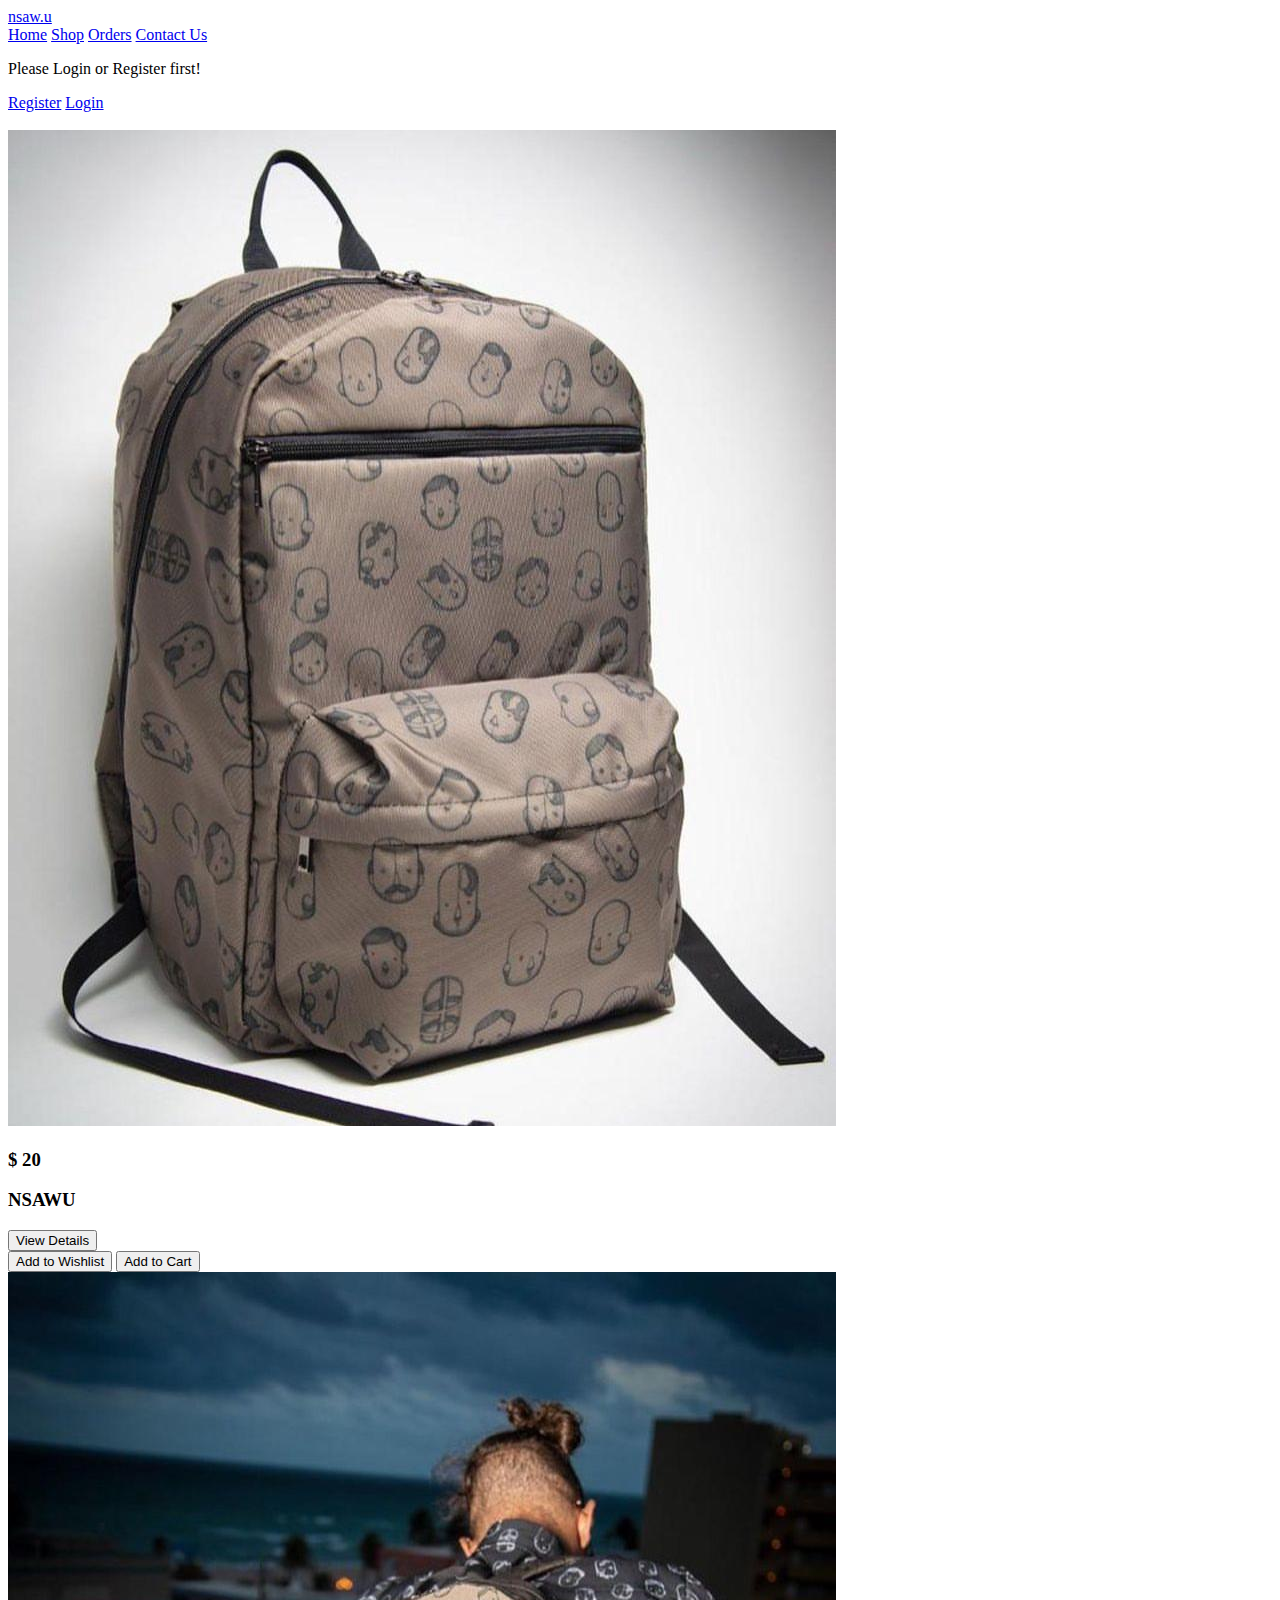
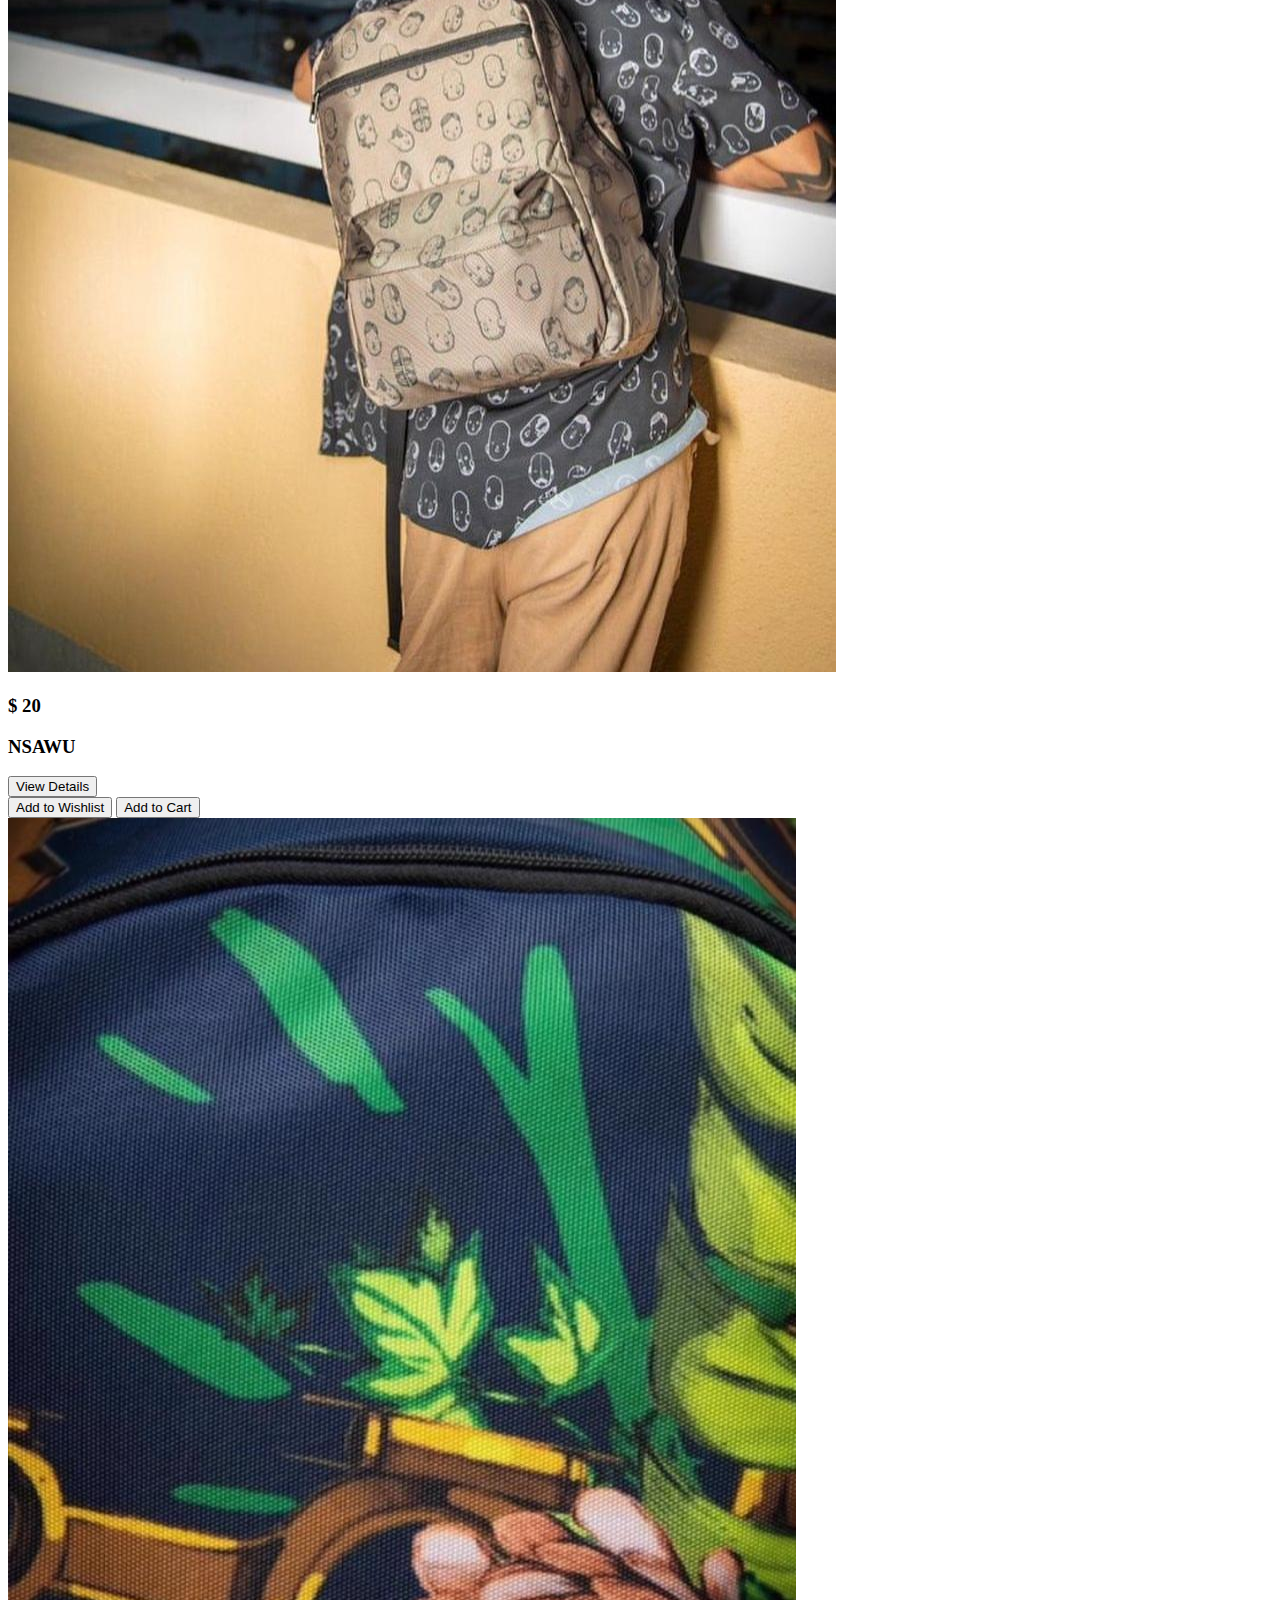
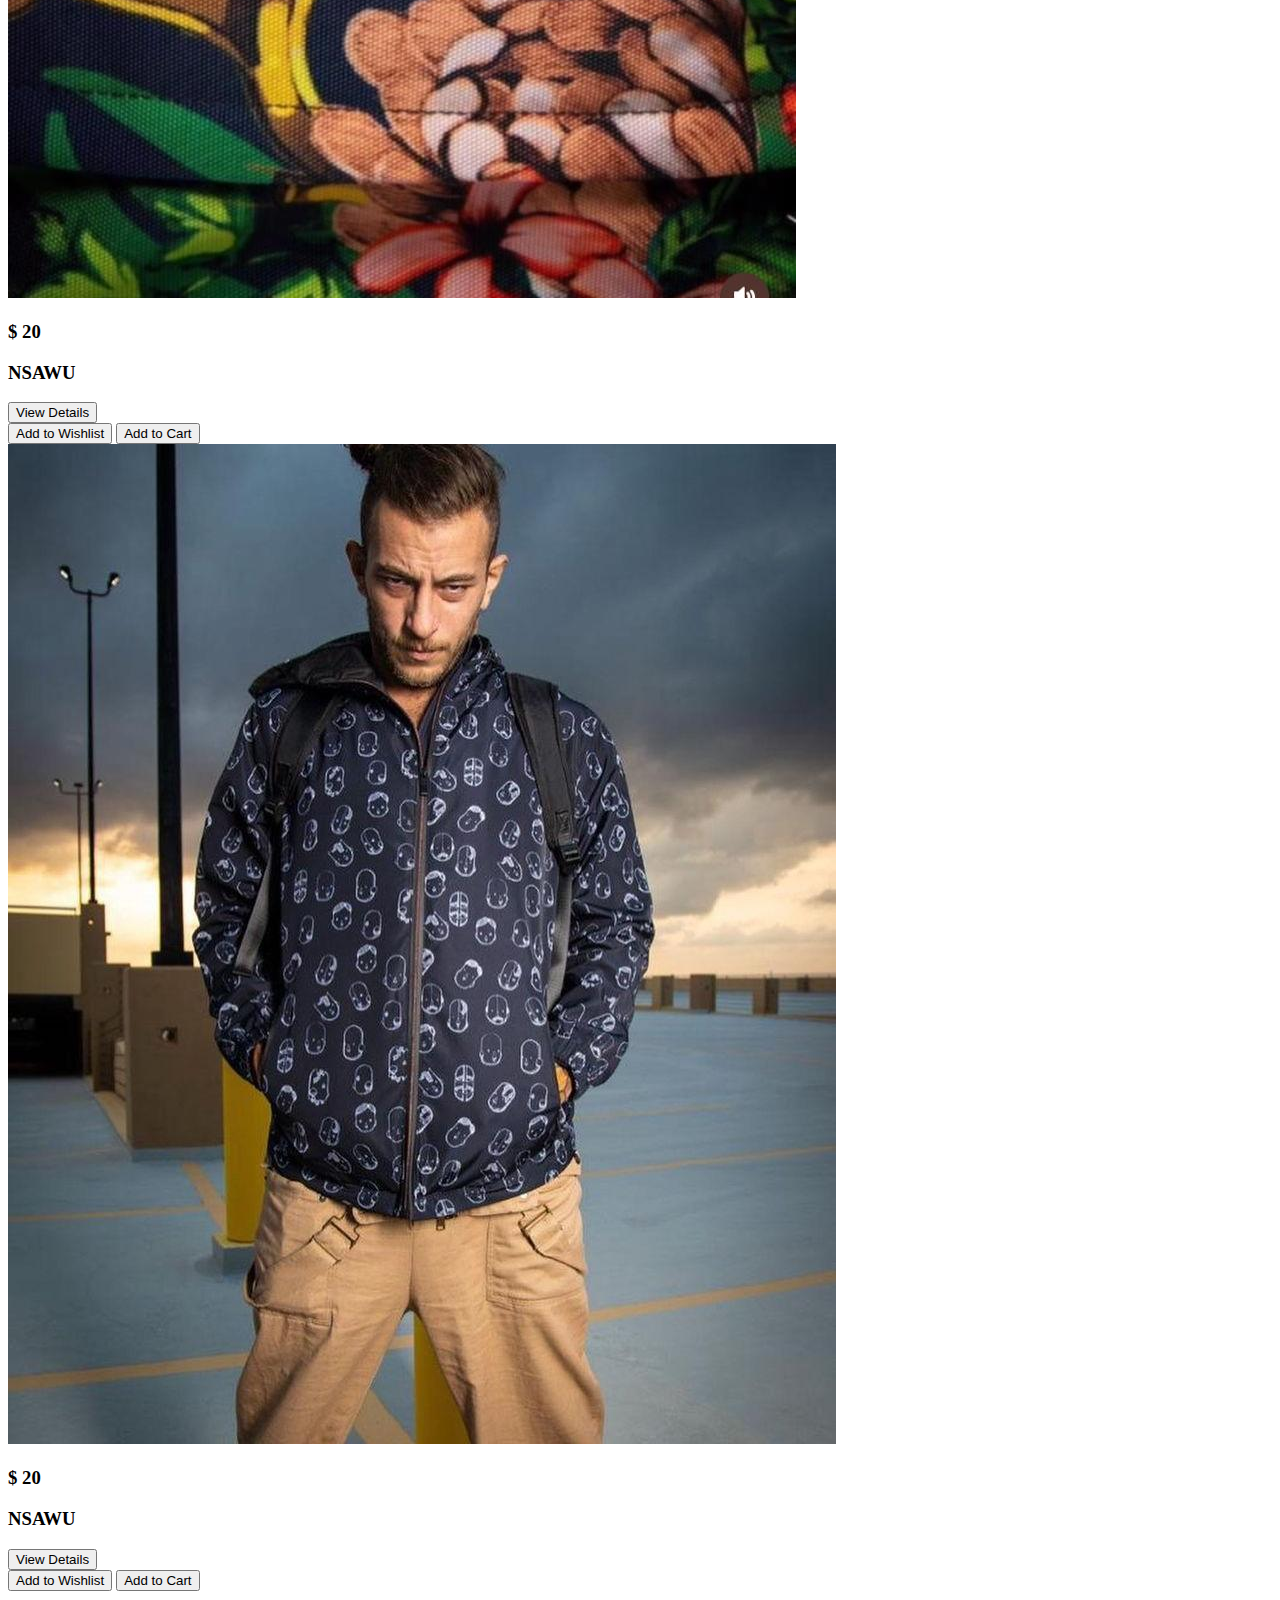
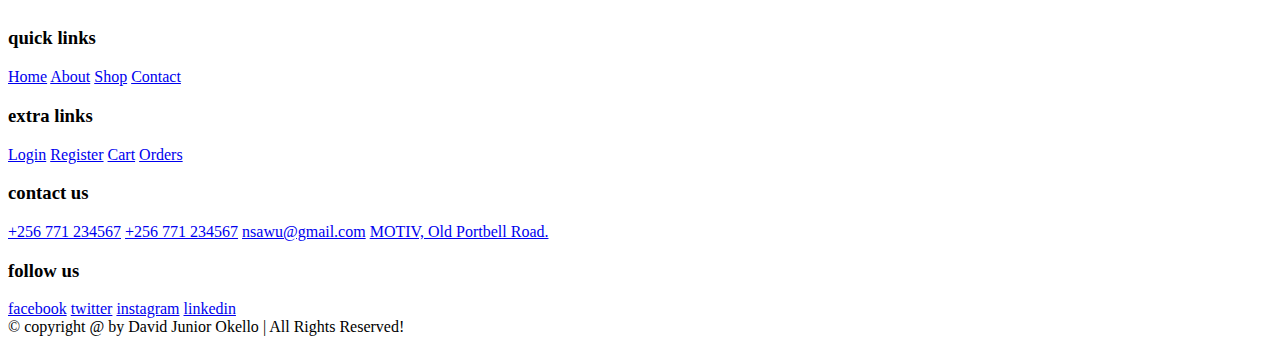
==== shop.html @ 91687a42 "Add files via upload" ====
<!DOCTYPE html>
<html lang="en">
<head>
   <meta charset="UTF-8">
   <meta http-equiv="X-UA-Compatible" content="IE=edge">
   <meta name="viewport" content="width=device-width, initial-scale=1.0">
   <title>nsaw.u</title>
   
   <link rel="stylesheet" href="css/swiper.min.css" />
   
   <!-- font awesome cdn link  -->
   <link rel="stylesheet" href="css/fontawesome/css/all.css">

   <!-- custom css file link  -->
   <link rel="stylesheet" href="css/style.css">
   <link rel="stylesheet" href="css/shopstyle.css">
   

</head>

<body style="background-color: #fff;">

   <header class="header">

      <section class="flex">
   
         <a href="index.html" class="logo">nsaw.u<span></span></a>
   
         <nav class="navbar">
            <a href="index.html">Home</a>
            <a href="shop.html">Shop</a>
            <a href="orders.html">Orders</a>
            <a href="contact.html">Contact Us</a>
         </nav>
   
         <div class="icons">
            
            <div id="menu-btn" class="fas fa-bars"></div>
            <!-- <a href="search_page.php"><i class="fas fa-search"></i></a> -->
            <div id="user-btn" class="fas fa-user" style="color:#000000"></div>
         </div>
   
         <div class="profile">
            
            <p>Please Login or Register first!</p>
            <div class="flex-btn">
               <a href="user_register.html" class="option-btn">Register</a>
               <a href="user_login.html" class="option-btn">Login</a>
            </div>
            
         </div>
   
      </section>
   
   </header>
<br>
      <div class="cards">
         
         <div class="card">
            <img src="uploaded_img/3.jpg" alt="jgfj" class="cardimage">
             <h3 class="image-price">$ 20</h3>
             <h3 class="image-name">NSAWU</h3>
             <a href="quick_view.html">
              <button class="image-btn">View Details</button>
             </a>
             <div class="flex">
               <a href="wishlist.html" class="wishlist"><button class="wishlist1">Add to Wishlist</button></a>
               
               <a href="cart.html" class="wishlist"><button class="wishlist1">Add to Cart</button></a>
             </div>
         </div>
         <div class="card">
            <img src="uploaded_img/2.jpg" alt="jgfj" class="cardimage">
             <h3 class="image-price">$ 20</h3>
             <h3 class="image-name">NSAWU</h3>
             <a href="quick_view.html">
              <button class="image-btn">View Details</button>
             </a>
             <div class="flex">
               <a href="wishlist.html" class="wishlist"><button class="wishlist1">Add to Wishlist</button></a>
               
               <a href="cart.html" class="wishlist"><button class="wishlist1">Add to Cart</button></a>
             </div>
         </div>
         <div class="card">
            <img src="uploaded_img/1.jpg" alt="jgfj" class="cardimage">
             <h3 class="image-price">$ 20</h3>
             <h3 class="image-name">NSAWU</h3>
             <a href="quick_view.html">
              <button class="image-btn">View Details</button>
             </a>
             <div class="flex">
               <a href="wishlist.html" class="wishlist"><button class="wishlist1">Add to Wishlist</button></a>
               
               <a href="cart.html" class="wishlist"><button class="wishlist1">Add to Cart</button></a>
             </div>
         </div>
         <div class="card">
            <img src="uploaded_img/4.jpg" alt="jgfj" class="cardimage">
             <h3 class="image-price">$ 20</h3>
             <h3 class="image-name">NSAWU</h3>
             <a href="quick_view.html">
              <button class="image-btn">View Details</button>
             </a>
             <div class="flex">
               <a href="wishlist.html" class="wishlist"><button class="wishlist1">Add to Wishlist</button></a>
               
               <a href="cart.html" class="wishlist"><button class="wishlist1">Add to Cart</button></a>
             </div>
         </div>
         
     </div>
     <br>

   <footer class="footer">

      <section class="grid">
   
         <div class="box">
            <h3>quick links</h3>
            <a href="index.html"> <i class="fas fa-angle-right"></i> Home</a>
            <a href="about.html"> <i class="fas fa-angle-right"></i> About</a>
            <a href="shop.html"> <i class="fas fa-angle-right"></i> Shop</a>
            <a href="contact.html"> <i class="fas fa-angle-right"></i> Contact</a>
         </div>
   
         <div class="box">
            <h3>extra links</h3>
            <a href="user_login.html"> <i class="fas fa-angle-right"></i> Login</a>
            <a href="user_register.html"> <i class="fas fa-angle-right"></i> Register</a>
            <a href="cart.html"> <i class="fas fa-angle-right"></i> Cart</a>
            <a href="orders.html"> <i class="fas fa-angle-right"></i> Orders</a>
         </div>
   
         <div class="box">
            <h3>contact us</h3>
            <a href="tel:"><i class="fas fa-phone"></i> +256 771 234567</a>
            <a href="tel:"><i class="fas fa-phone"></i> +256 771 234567</a>
            <a href="mailto:*****@gmail.com"><i class="fas fa-envelope"></i> nsawu@gmail.com</a>
            <a href="https://www.google.com/location here"><i class="fas fa-map-marker-alt"></i> MOTIV, Old Portbell Road.</a>
         </div>
   
         <div class="box">
            <h3>follow us</h3>
            <a href="#"><i class="fab fa-facebook-f"></i>facebook</a>
            <a href="#"><i class="fab fa-twitter"></i>twitter</a>
            <a href="#"><i class="fab fa-instagram"></i>instagram</a>
            <a href="#"><i class="fab fa-linkedin"></i>linkedin</a>
         </div>
   
      </section>
   
      <div class="credit">&copy; copyright @ <?= date('Y'); ?> by <span>David Junior Okello</span> | All Rights Reserved!</div>
   
   </footer>


<script src="https://unpkg.com/swiper@8/swiper-bundle.min.js"></script>

<script src="js/script.js"></script>


</body>
</html>
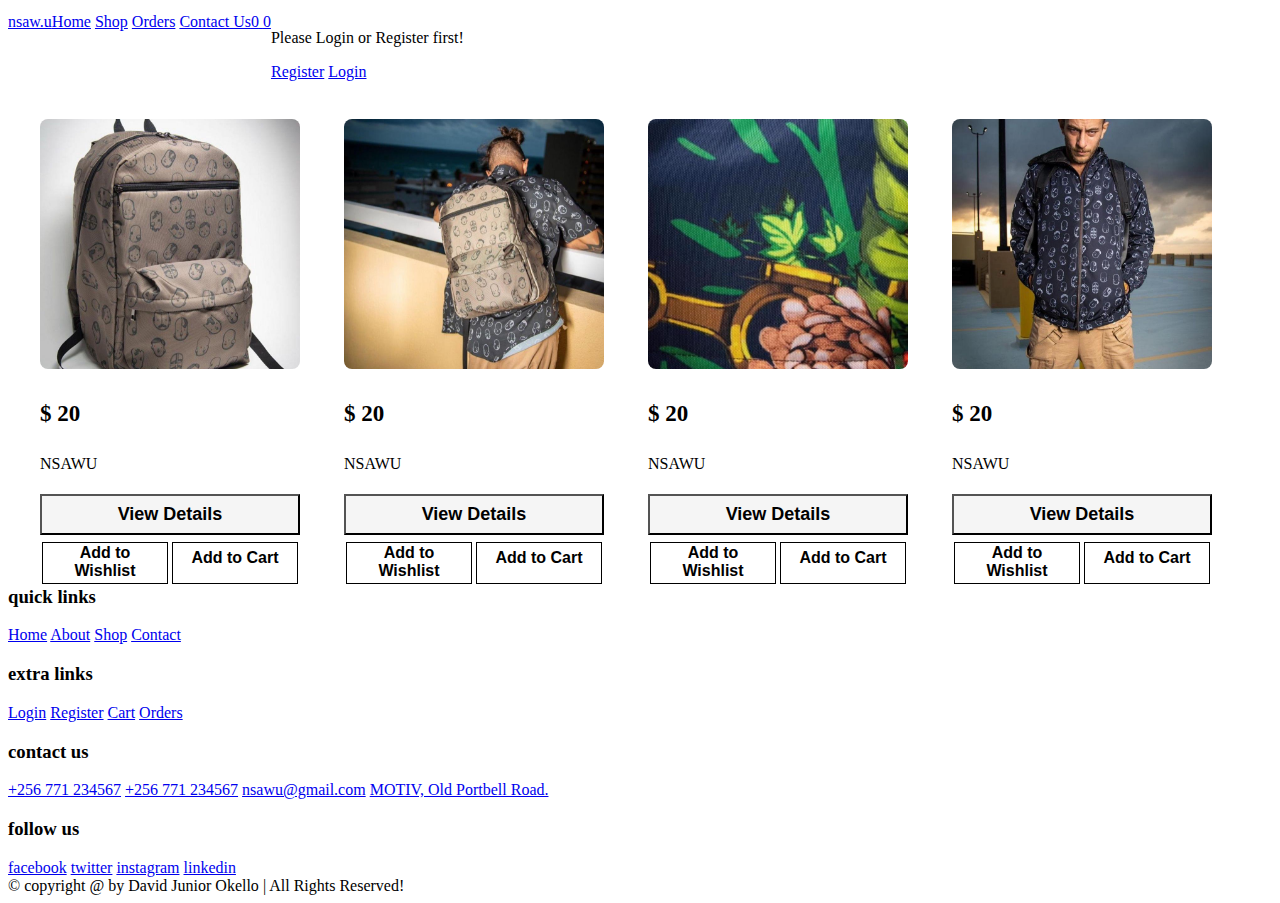
==== commit 703d3ee9: "Update shop.html" ====
--- a/shop.html
+++ b/shop.html
@@ -21,7 +21,7 @@
 </head>
 
 <body style="background-color: #fff;">
-
+   
    <header class="header">
 
       <section class="flex">
@@ -39,16 +39,28 @@
             
             <div id="menu-btn" class="fas fa-bars"></div>
             <!-- <a href="search_page.php"><i class="fas fa-search"></i></a> -->
+   
+            <a href="wishlist.html">
+                  <i class="fas fa-heart"></i>
+                  <span>0</span>
+            </a>
+            <a href="cart.html">
+               <i class="fas fa-shopping-cart"></i>
+               <span>0</span>
+            </a>
+   
             <div id="user-btn" class="fas fa-user" style="color:#000000"></div>
          </div>
    
          <div class="profile">
+            
             
             <p>Please Login or Register first!</p>
             <div class="flex-btn">
                <a href="user_register.html" class="option-btn">Register</a>
                <a href="user_login.html" class="option-btn">Login</a>
             </div>
+      
             
          </div>
    
@@ -163,4 +175,4 @@
 
 
 </body>
-</html>+</html>
--- a/css/shopstyle.css
+++ b/css/shopstyle.css
@@ -0,0 +1,131 @@
+
+.cards {
+	display: grid;
+	grid-gap: 1rem;
+	max-width: 1200px;
+	margin: 0 auto;
+	justify-content: center;
+	align-items: center;
+	padding-top: 20px;
+}
+
+
+.card {
+	justify-content: center;
+	align-items: center;
+	background-color: #fff;
+	color: white;
+	height: 400px;
+	width: 260px;
+	margin-bottom: 30px;
+}
+
+.cardimage {
+	width: 100%;
+	height: 250px;
+	object-fit: cover;
+	border-radius: 8px;
+}
+
+.image-price {
+	font-size: 23px;
+	font-weight: bolder;
+	color: #000;
+	padding-top: 5px;
+} 
+
+
+.image-name {
+	font-size: 16px;
+	font-weight: 500;
+	color: #000;
+	padding-top: 5px;
+} 
+
+.image-btn {
+	background-color: #f5f5f5;
+	color: #000;
+	padding: 8px 17px;
+	width: 100%;
+	font-weight: 600;
+	font-size: 18px;
+	transition: .2s linear;
+	margin-top: 5px;
+}
+
+
+.image-btn:hover {
+	background-color: #000;
+	color: #fff;
+	padding: 8px 17px;
+	width: 100%;
+	font-weight: 600;
+	font-size: 18px;
+}
+
+.flex {
+	display: inline-flex;
+	width: 100%;
+	margin-top: 5px;
+}
+
+.wishlist {
+	width: 100%;
+	background-color: #fff;
+	color: #000;
+	border: 1px solid #000;
+	height: 40px;
+	margin: 2px;
+	font-size: 16px;
+	font-weight: 600;
+	justify-content: center;
+	align-items: center;
+
+}
+
+.wishlist1:hover {
+	width: 100%;
+	background-color: #000;
+	color: #fff;
+	border: 0px solid #000;
+	height: 40px;
+	margin: 2px;
+	font-size: 16px;
+	font-weight: 600;
+	justify-content: center;
+	align-items: center;
+	transition: .2s linear;
+
+}
+.wishlist1 {
+	width: 100%;
+	background-color: #fff;
+	color: #000;
+	border: 0px solid #000;
+	height: 30px;
+	margin: 0px;
+	font-size: 16px;
+	font-weight: 600;
+	justify-content: center;
+	align-items: center;
+
+}
+@media (min-width:600px) {
+	.cards {
+		grid-template-columns: repeat(4, 1fr);
+	}
+}
+
+
+@media (max-width:600px) {
+	.cards {
+		display: inline-block;
+		justify-content: center;
+		align-items: center;
+		width: 100%;
+		margin: 0 auto;
+		margin-left: 60px;
+		
+	}
+}
+
